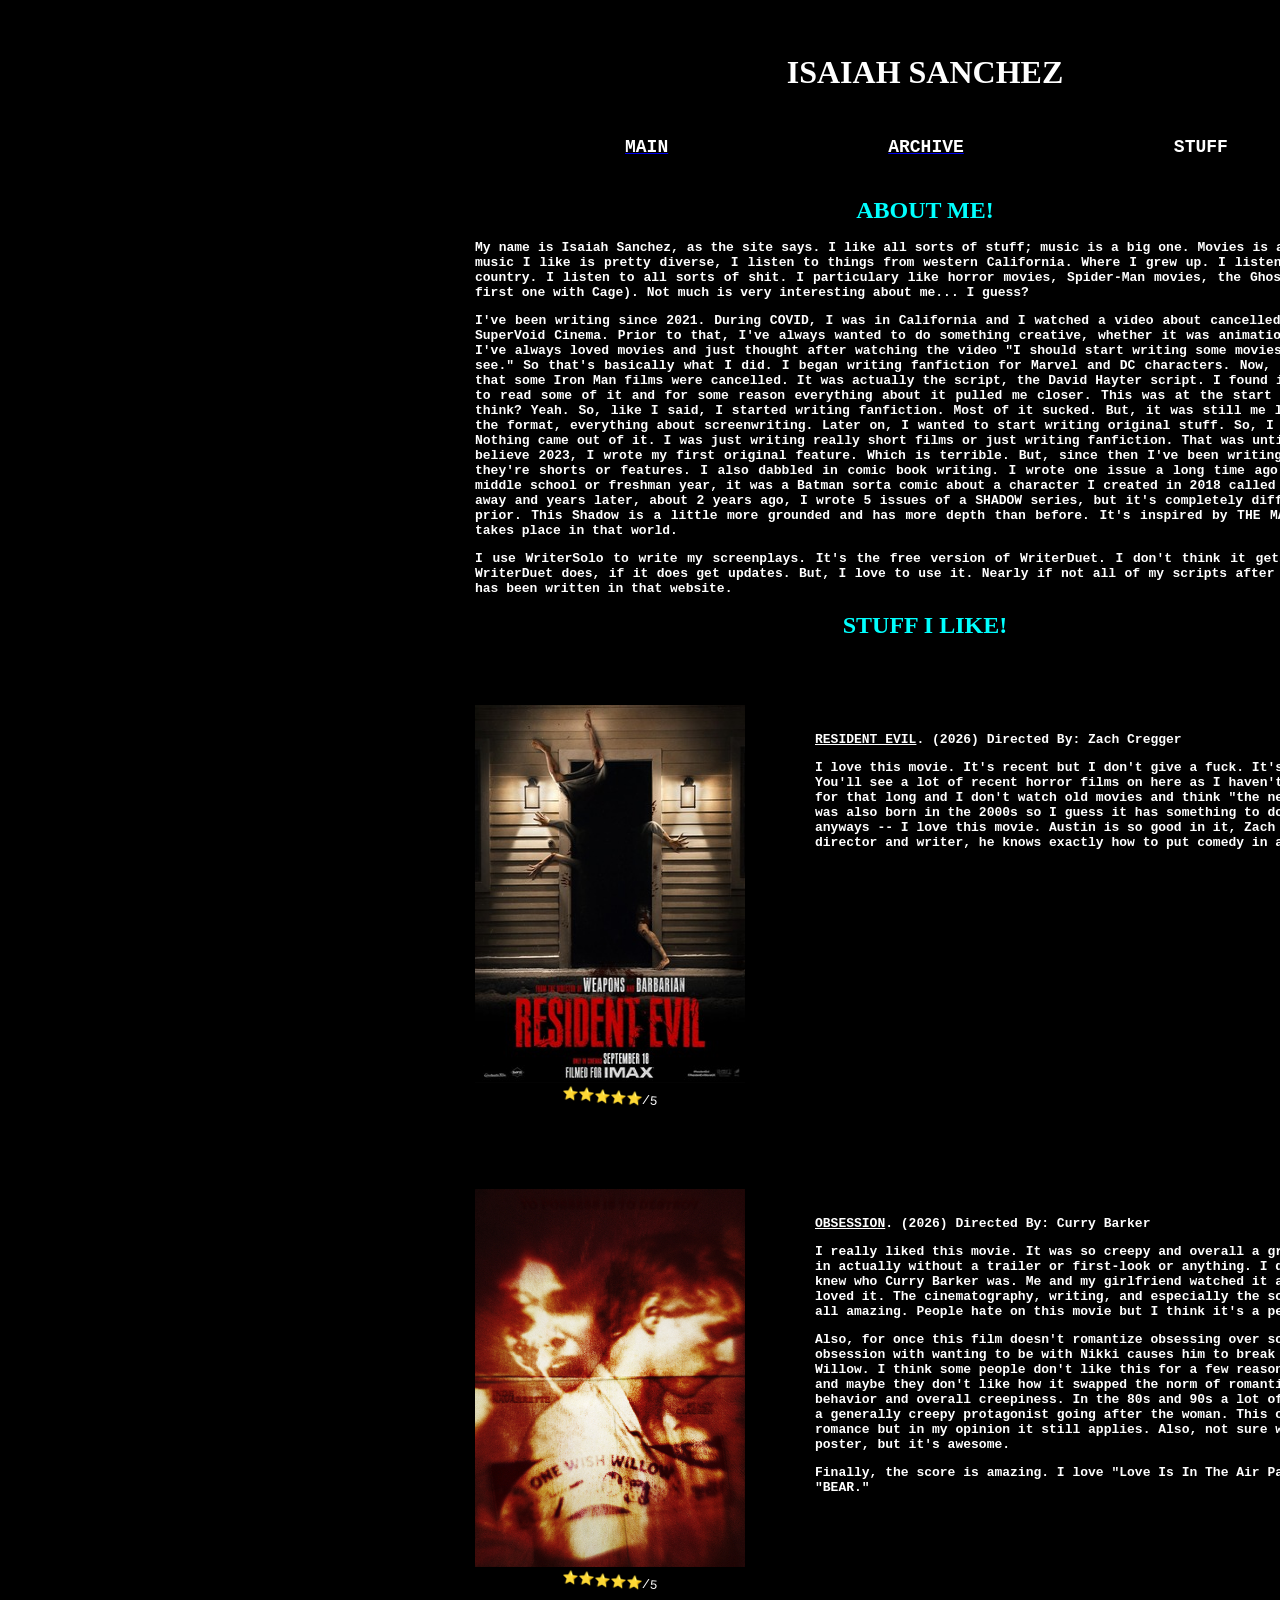
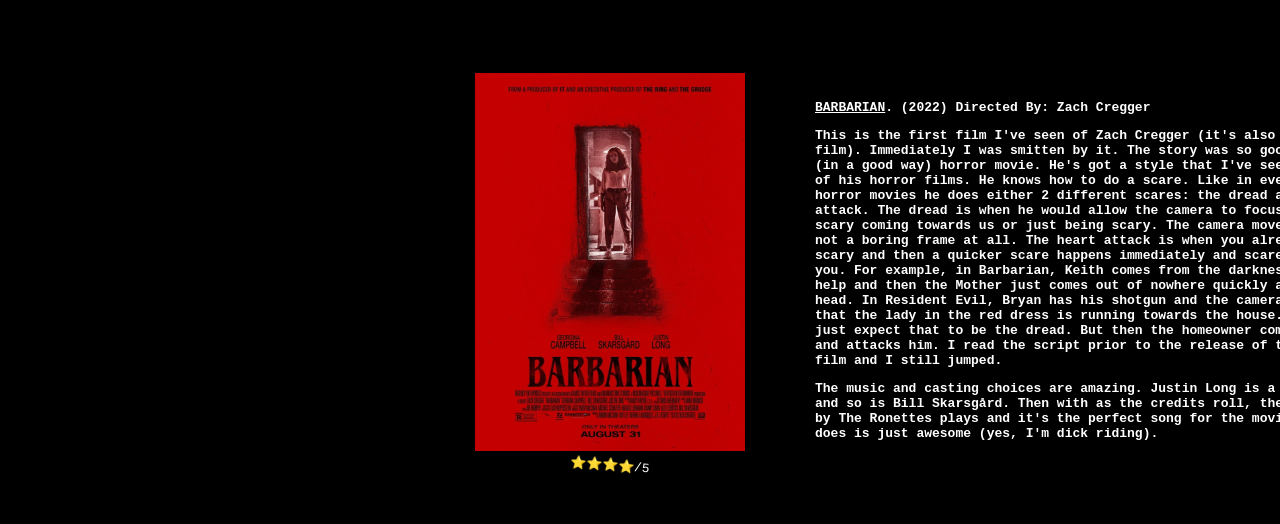
==== about.html @ 559cee36 "added Barbarian!" ====
<!DOCTYPE html>
  <head>
    <title>STUFF</title>
    <link rel="stylesheet" href="main_styles/styles.css" />
    <link rel="stylesheet" href="about_styles/images_styles.css" />
    <meta name="viewport" content="width=device-width, initial-scale=1.0">
  </head>
  <body>
      <h1 class="title">ISAIAH SANCHEZ</h1>
      <div class="parent-element">
        <div class="main">
            <a href="index.html" target="_top">
                <h2 class="main">MAIN</h2>
            </a>
            
        </div>
        <div class="archive">
            <a href="archive.html" target="_top">
                <h3 class="archive">ARCHIVE</h3>
            </a>
        </div>
        <div class="about">
            <h4 class="archive">STUFF</h4>
        </div>
    </div>

    <div>
        <h1 class="da-header" style="color: aqua;">ABOUT ME!</h1>
        <h2 class="da-logline">
            <p>
                My name is Isaiah Sanchez, as the site says. I like all sorts of stuff; music is a big one. Movies is a close second. The music I like is pretty diverse, I listen to things from western California. Where I grew up. I listen to nu-metal. Some country. I listen to all sorts of shit. I particulary like horror movies, Spider-Man movies, the Ghost Rider movie (the first one with Cage). Not much is very interesting about me... I guess?
            </p>
            <p>
                I've been writing since 2021. During COVID, I was in California and I watched a video about cancelled Iron Man films by SuperVoid Cinema. Prior to that, I've always wanted to do something creative, whether it was animation or just drawing. I've always loved movies and just thought after watching the video "I should start writing some movies. Movies I want to see." So that's basically what I did. I began writing fanfiction for Marvel and DC characters. Now, it wasn't the fact that some Iron Man films were cancelled. It was actually the script, the David Hayter script. I found it online and began to read some of it and for some reason everything about it pulled me closer. This was at the start of highschool... I think? Yeah. So, like I said, I started writing fanfiction. Most of it sucked. But, it was still me learning the craft, the format, everything about screenwriting. Later on, I wanted to start writing original stuff. So, I tried a few times. Nothing came out of it. I was just writing really short films or just writing fanfiction. That was until more recent in I believe 2023, I wrote my first original feature. Which is terrible. But, since then I've been writing originals whether they're shorts or features. I also dabbled in comic book writing. I wrote one issue a long time ago in I think either middle school or freshman year, it was a Batman sorta comic about a character I created in 2018 called "SHADOW." I put it away and years later, about 2 years ago, I wrote 5 issues of a SHADOW series, but it's completely different than the one prior. This Shadow is a little more grounded and has more depth than before. It's inspired by THE MAXX and in my head takes place in that world.
            </p>
            <p>
                I use WriterSolo to write my screenplays. It's the free version of WriterDuet. I don't think it gets the updates that WriterDuet does, if it does get updates. But, I love to use it. Nearly if not all of my scripts after Don't Kill My Vibe has been written in that website.
            </p>
        </h2>
    </div>
    <div>
        <h1 class="da-header" style="color: aqua;">STUFF I LIKE!</h1>
    </div>
    <div class="parent-schmo">
        <figure class="da-poster">
            <img src="images/re_poster.jpeg" alt="Resident Evil poster" style="width: 270px; height: 378px;">
            <figcaption>⭐⭐⭐⭐⭐/5</figcaption>
        </figure>
        <h2 class="da-body">
            <p>
                <u>RESIDENT EVIL</u>. (2026) Directed By: Zach Cregger
            </p>
            <p>
                I love this movie. It's recent but I don't give a fuck. It's a great movie. You'll see a lot of recent horror films on here as I haven't been into horror for that long and I don't watch old movies and think "the new movies suck." I was also born in the 2000s so I guess it has something to do with it -- anyways -- I love this movie. Austin is so good in it, Zach is an amazing director and writer, he knows exactly how to put comedy in a horror film.
            </p>
    </div>
    <div class="parent-schmo">
        <figure class="da-poster">
            <img src="images/obsession_poster.jpg" alt="Obsession poster" style="width: 270px; height: 378px;">
            <figcaption>⭐⭐⭐⭐⭐/5</figcaption>
        </figure>
        <h2 class="da-body">
            <p>
                <u>OBSESSION</u>. (2026) Directed By: Curry Barker
            </p>
            <p>
                I really liked this movie. It was so creepy and overall a great watch. I went in actually without a trailer or first-look or anything. I don't think I even knew who Curry Barker was. Me and my girlfriend watched it and immediately I loved it. The cinematography, writing, and especially the sound design. It was all amazing. People hate on this movie but I think it's a personal issue.
            </p>
            <p>
                Also, for once this film doesn't romantize obsessing over someone. Bear's obsession with wanting to be with Nikki causes him to break the One Wish Willow. I think some people don't like this for a few reasons; it's popular, and maybe they don't like how it swapped the norm of romantizing obsessive behavior and overall creepiness. In the 80s and 90s a lot of romance films had a generally creepy protagonist going after the woman. This obviously isn't a romance but in my opinion it still applies. Also, not sure who made this poster, but it's awesome.
            </p>
            <p>
                Finally, the score is amazing. I love "Love Is In The Air Part 1 (and 2)" and "BEAR."
            </p>
    </div>
    <div class="parent-schmo">
        <figure class="da-poster">
            <img src="images/barbarian_movie_poster.jpg" alt="Barbarian poster" style="width: 270px; height: 378px;">
            <figcaption>⭐⭐⭐⭐/5</figcaption>
        </figure>
        <h2 class="da-body">
            <p>
                <u>BARBARIAN</u>. (2022) Directed By: Zach Cregger
            </p>
            <p>
                This is the first film I've seen of Zach Cregger (it's also his first horror film). Immediately I was smitten by it. The story was so good and such a weird (in a good way) horror movie. He's got a style that I've seen throughout all 3 of his horror films. He knows how to do a scare. Like in every one of his horror movies he does either 2 different scares: the dread and the heart attack. The dread is when he would allow the camera to focus on something scary coming towards us or just being scary. The camera moves forward. It's not a boring frame at all. The heart attack is when you already SAW something scary and then a quicker scare happens immediately and scares the shit out of you. For example, in Barbarian, Keith comes from the darkness and begs for help and then the Mother just comes out of nowhere quickly and smashes his head. In Resident Evil, Bryan has his shotgun and the camera just showed us that the lady in the red dress is running towards the house. So most people just expect that to be the dread. But then the homeowner comes out of nowhere and attacks him. I read the script prior to the release of the Resident Evil film and I still jumped.
            </p>
            <p>
                The music and casting choices are amazing. Justin Long is a favorite of mine, and so is Bill Skarsgård. Then with as the credits roll, the song "Be My Baby" by The Ronettes plays and it's the perfect song for the movie. Everything he does is just awesome (yes, I'm dick riding).
            </p>
    </div>
  </body>
  <html lang="en" style="background-color: #000000">
</html>
---- main_styles/styles.css ----
html {
    -webkit-text-size-adjust: 100%;
    text-size-adjust: 100%;
}
body{
    padding: 25px;
    margin-right: 500px;
    margin-left: auto;
    width: 1400px;
}
.title {
    color: #ffffff;
    font-family:'Times New Roman', Times, serif;
    
    font-size: xx-large;
    text-align: center;
    margin-left: 400px;
}
.main{
    color:#ffffff;
    font-family: 'Courier New', Courier, monospace;
    font-weight: bold;
    font-size: large;
    margin-left: 100px;
    text-align: left;
}
.archive{
    color:#ffffff;
    font-family: 'Courier New', Courier, monospace;
    font-weight: bold;
    font-size: large;
    margin-left: 110px;
    text-align: left;
}
.about{
    color:#ffffff;
    font-family: 'Courier New', Courier, monospace;
    font-weight: bold;
    font-size: large;
    margin-left: 100px;
    text-align: left;
}
.parent-element {
    display: flex;
    flex-direction: row;
    justify-content: flex-start;
    align-items: center;
    margin-left: 400px;
    margin-bottom: 0px;
}
---- about_styles/images_styles.css ----
.main_image{
    display: block;
    margin-right: auto;
    margin-top: 40px;
    width: 500px;
    height: 300px
}
.welcome{
    font-family: 'Courier New', Courier, monospace;
    font-size: medium;
    color: white;
    margin-bottom: 385px;
    margin-right: 510px;
}
.da-title{
    font-family: Georgia, 'Times New Roman', Times, serif;
    font-size: large;
    color: white;
    margin-bottom: 520px;
    transform: translateX(100px);
    white-space: nowrap;
}
.da-body{
    font-family: 'Courier New', Courier, monospace;
    font-size: small;
    color: white;
    align-self: flex-start;
    margin-left: 30px;
    margin-top: 30px;
}
.da-header{
    font-family: Georgia, 'Times New Roman', Times, serif;
    color: white;
    font-size: x-large;
    text-align: center;
    margin-left: 400px;
}
.da-logline{
    font-family:'Courier New', Courier, monospace;
    color: white;
    font-size: small;
    text-align: justify;
    margin-left: 450px;
}
.da-poster{
    margin-left: 260px;
}
figcaption{
    color:white;
    font-family: 'Courier New', Courier, monospace;
    text-align: center;
    animation: animate-click-here 2s linear forwards;
    animation-iteration-count: infinite;
}
.parent-schmo {
    display: flex;
    flex-direction: row;
    justify-content: flex-start;
    align-items: center;
    margin-left: 190px;
    margin-top: 50px;
}

@keyframes animate-click-here{
    0%{
        transform: rotate(5deg) scale(0.8);
        color:rgb(255, 255, 255);
    }
    50%{
        transform: rotate(-5deg) scale(1);
        color:crimson;
    }
    100%{
        transform: rotate(5deg) scale(0.8);
        color:rgb(255, 255, 255);
    }
}
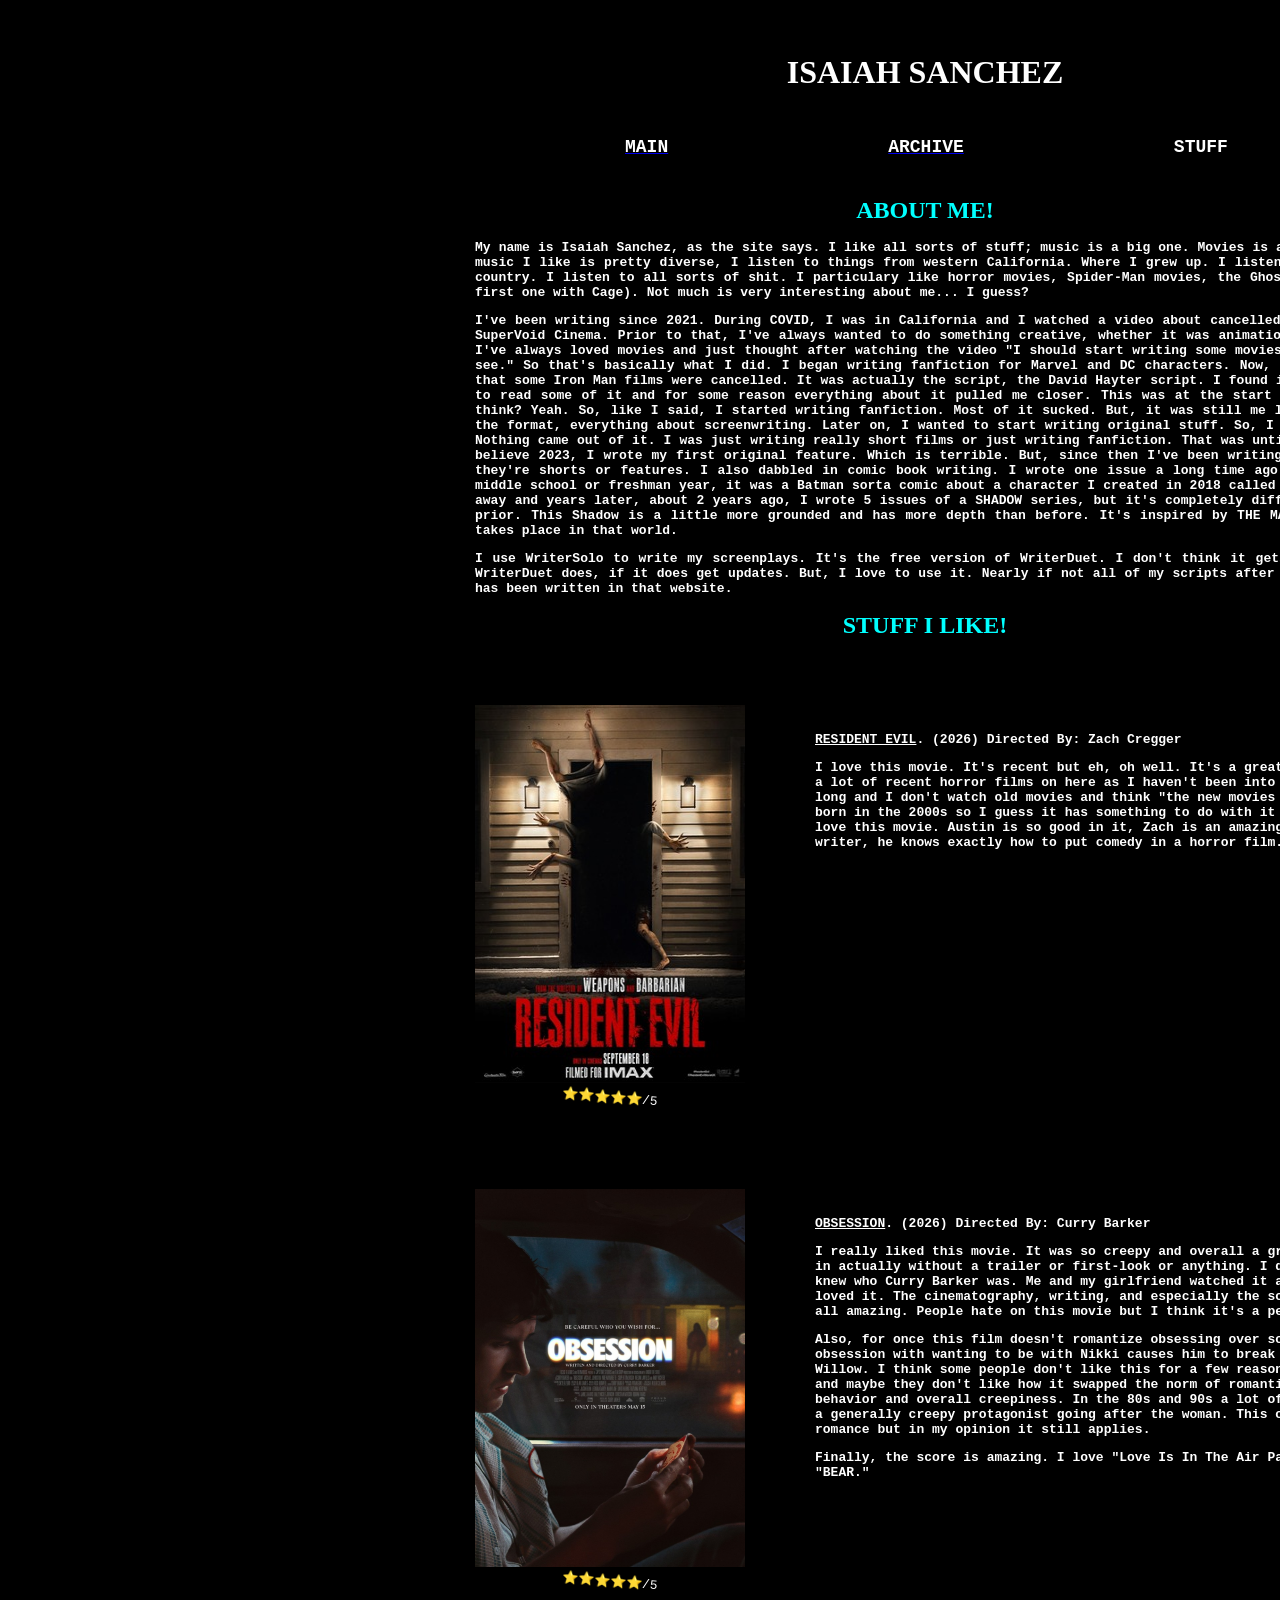
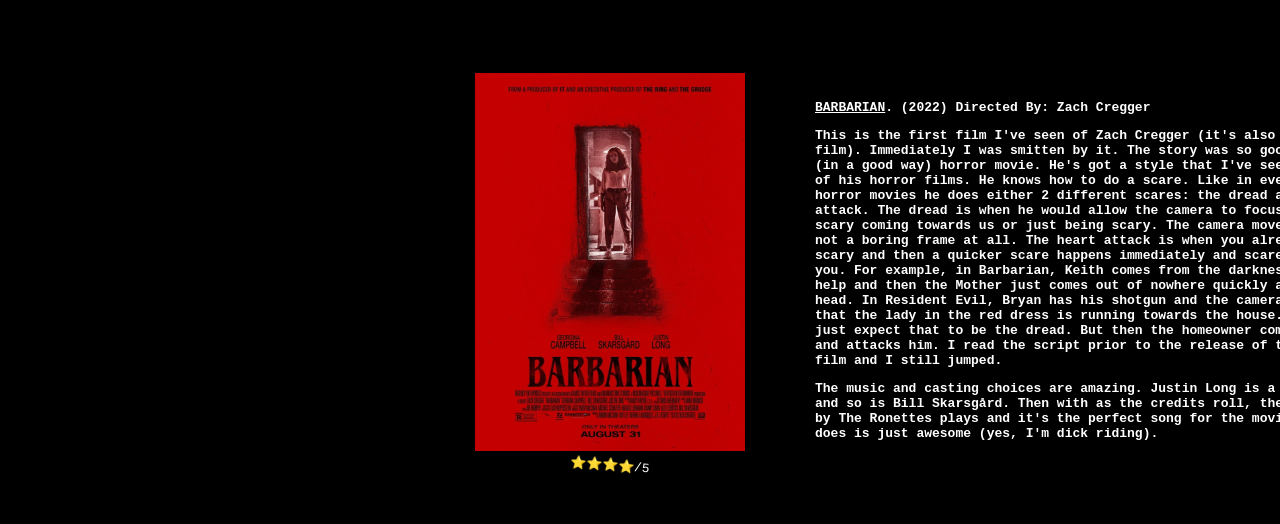
==== commit 09521d4a: "e" ====
--- a/about.html
+++ b/about.html
@@ -51,7 +51,7 @@
                 <u>RESIDENT EVIL</u>. (2026) Directed By: Zach Cregger
             </p>
             <p>
-                I love this movie. It's recent but I don't give a fuck. It's a great movie. You'll see a lot of recent horror films on here as I haven't been into horror for that long and I don't watch old movies and think "the new movies suck." I was also born in the 2000s so I guess it has something to do with it -- anyways -- I love this movie. Austin is so good in it, Zach is an amazing director and writer, he knows exactly how to put comedy in a horror film.
+                I love this movie. It's recent but eh, oh well. It's a great movie. You'll see a lot of recent horror films on here as I haven't been into horror for that long and I don't watch old movies and think "the new movies suck." I was also born in the 2000s so I guess it has something to do with it -- anyways -- I love this movie. Austin is so good in it, Zach is an amazing director and writer, he knows exactly how to put comedy in a horror film.
             </p>
     </div>
     <div class="parent-schmo">
@@ -67,7 +67,7 @@
                 I really liked this movie. It was so creepy and overall a great watch. I went in actually without a trailer or first-look or anything. I don't think I even knew who Curry Barker was. Me and my girlfriend watched it and immediately I loved it. The cinematography, writing, and especially the sound design. It was all amazing. People hate on this movie but I think it's a personal issue.
             </p>
             <p>
-                Also, for once this film doesn't romantize obsessing over someone. Bear's obsession with wanting to be with Nikki causes him to break the One Wish Willow. I think some people don't like this for a few reasons; it's popular, and maybe they don't like how it swapped the norm of romantizing obsessive behavior and overall creepiness. In the 80s and 90s a lot of romance films had a generally creepy protagonist going after the woman. This obviously isn't a romance but in my opinion it still applies. Also, not sure who made this poster, but it's awesome.
+                Also, for once this film doesn't romantize obsessing over someone. Bear's obsession with wanting to be with Nikki causes him to break the One Wish Willow. I think some people don't like this for a few reasons; it's popular, and maybe they don't like how it swapped the norm of romantizing obsessive behavior and overall creepiness. In the 80s and 90s a lot of romance films had a generally creepy protagonist going after the woman. This obviously isn't a romance but in my opinion it still applies.
             </p>
             <p>
                 Finally, the score is amazing. I love "Love Is In The Air Part 1 (and 2)" and "BEAR."
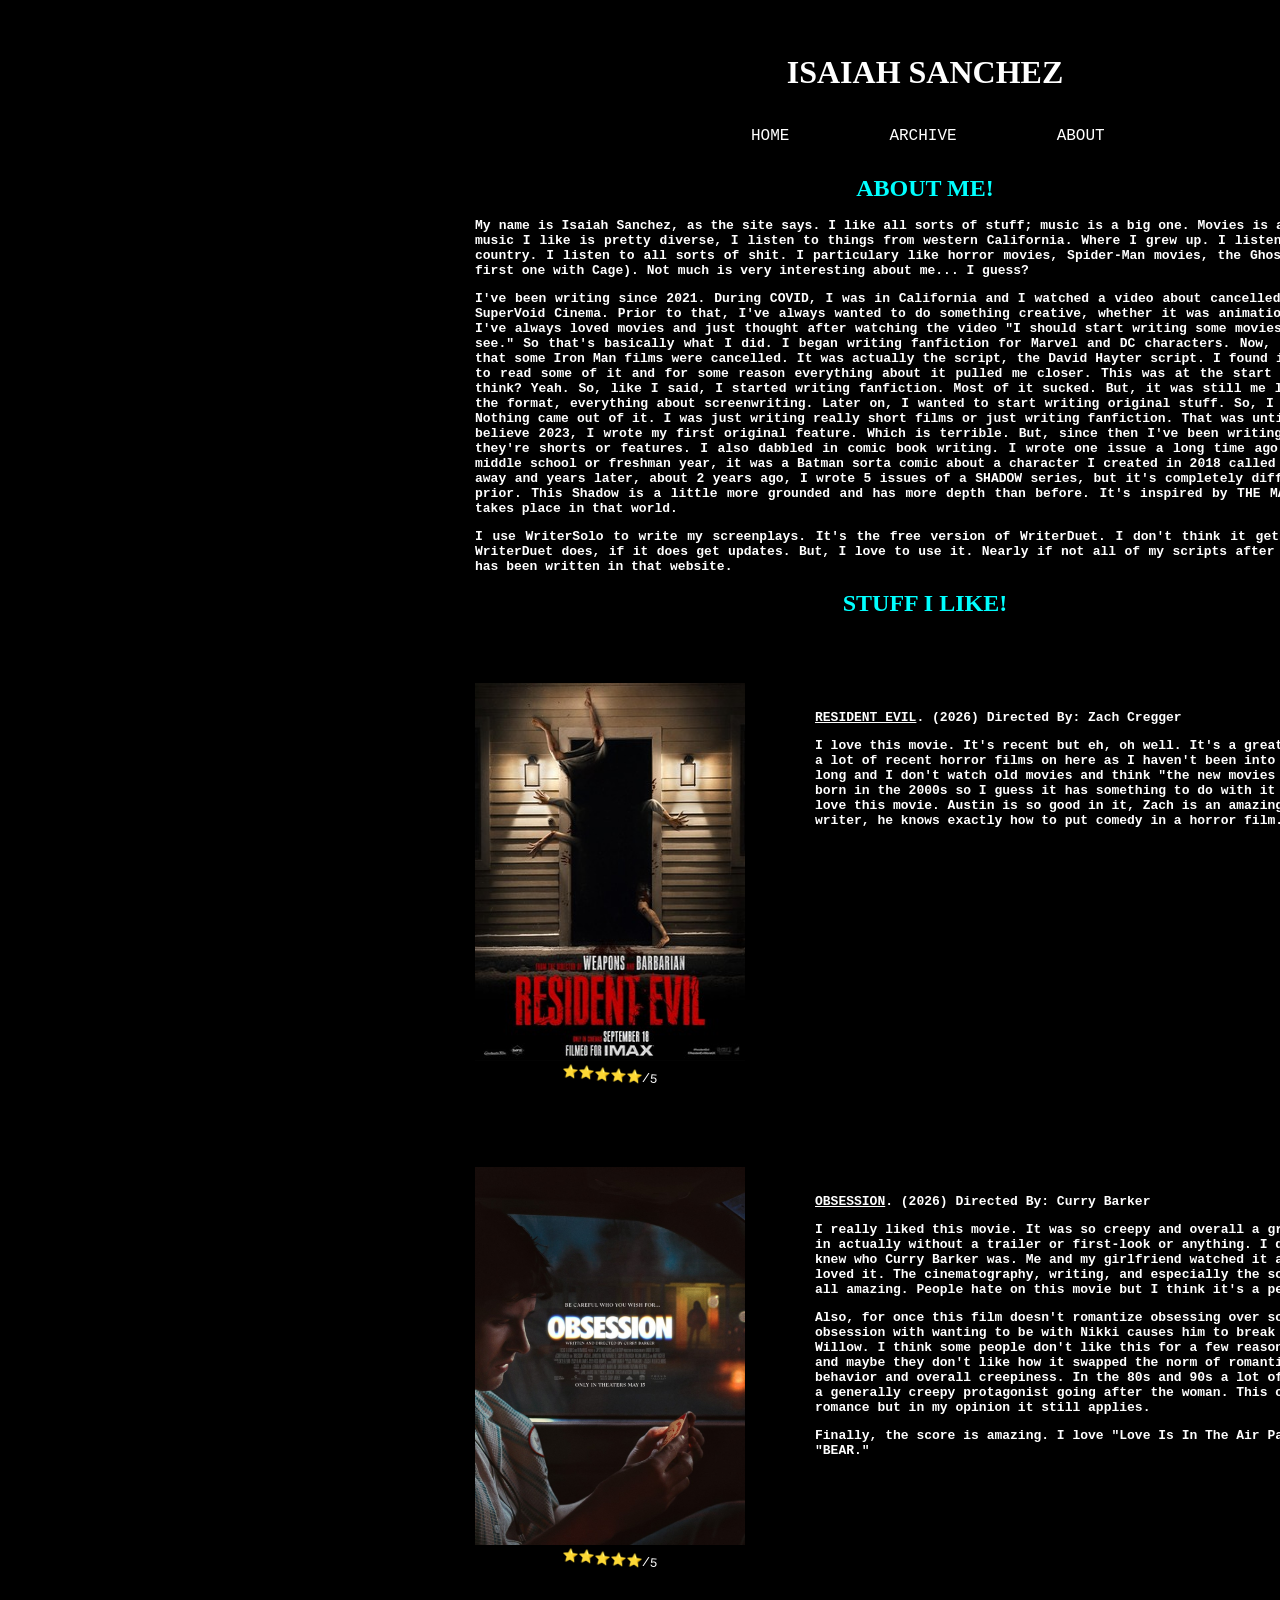
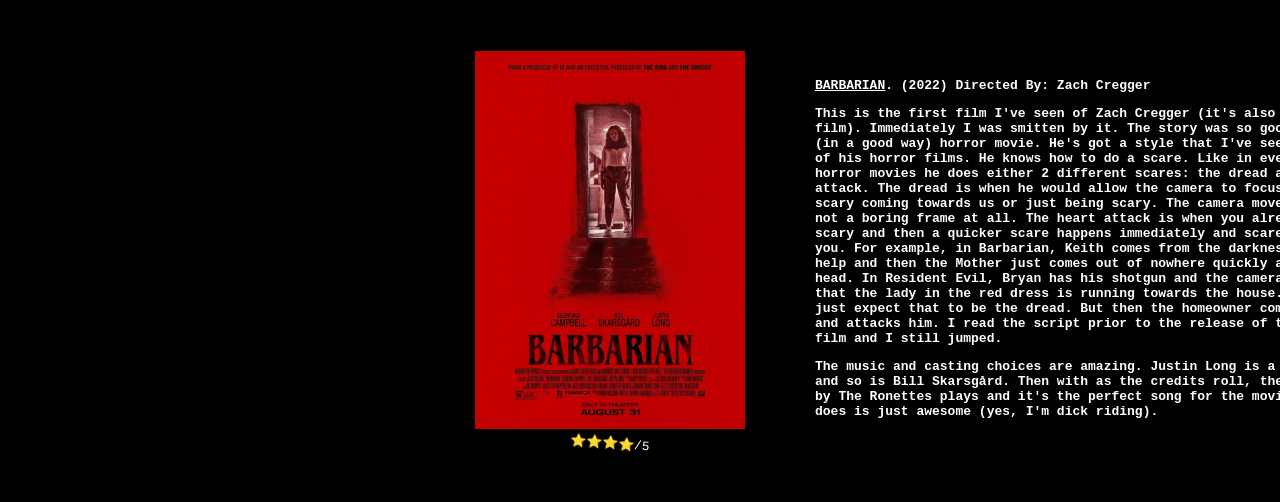
==== commit f3f4038b: "READ DESC (2) I  added some cosmetic stuff.  I also optimized the navigation bar. Before, it was:  <" ====
--- a/about.html
+++ b/about.html
@@ -3,25 +3,18 @@
     <title>STUFF</title>
     <link rel="stylesheet" href="main_styles/styles.css" />
     <link rel="stylesheet" href="about_styles/images_styles.css" />
+    <link rel="stylesheet" href="navigation/nav_style.css"
     <meta name="viewport" content="width=device-width, initial-scale=1.0">
   </head>
   <body>
-      <h1 class="title">ISAIAH SANCHEZ</h1>
-      <div class="parent-element">
-        <div class="main">
-            <a href="index.html" target="_top">
-                <h2 class="main">MAIN</h2>
-            </a>
-            
-        </div>
-        <div class="archive">
-            <a href="archive.html" target="_top">
-                <h3 class="archive">ARCHIVE</h3>
-            </a>
-        </div>
-        <div class="about">
-            <h4 class="archive">STUFF</h4>
-        </div>
+        <h1 class="title">ISAIAH SANCHEZ</h1>
+        <!-- Navbar-->
+         <ul class="nav">
+            <li><a href="index.html">HOME</a></li>
+            <li><a href="archive.html">ARCHIVE</a></li>
+            <li><a href="about.html">ABOUT</a></li>
+         </ul>
+        <!--End of Navbar-->
     </div>
 
     <div>
--- a/main_styles/styles.css
+++ b/main_styles/styles.css
@@ -16,30 +16,6 @@
     text-align: center;
     margin-left: 400px;
 }
-.main{
-    color:#ffffff;
-    font-family: 'Courier New', Courier, monospace;
-    font-weight: bold;
-    font-size: large;
-    margin-left: 100px;
-    text-align: left;
-}
-.archive{
-    color:#ffffff;
-    font-family: 'Courier New', Courier, monospace;
-    font-weight: bold;
-    font-size: large;
-    margin-left: 110px;
-    text-align: left;
-}
-.about{
-    color:#ffffff;
-    font-family: 'Courier New', Courier, monospace;
-    font-weight: bold;
-    font-size: large;
-    margin-left: 100px;
-    text-align: left;
-}
 .parent-element {
     display: flex;
     flex-direction: row;
--- a/navigation/nav_style.css
+++ b/navigation/nav_style.css
@@ -0,0 +1,26 @@
+ul {
+  list-style-type: none;
+  margin: 0px;
+  margin-left: 946px;
+  transform: translateX(-270px);
+  padding: 0;
+  overflow: hidden;
+  background-color: #000000;
+}
+
+ul li {
+  float: left;
+}
+
+ul li a {
+  display: block;
+  color: white;
+  text-align: center;
+  padding: 14px 50px;
+  text-decoration: none;
+  font-family: 'Courier New', Courier, monospace;
+}
+
+ul li a:hover {
+  background-color: #0004ff;
+}
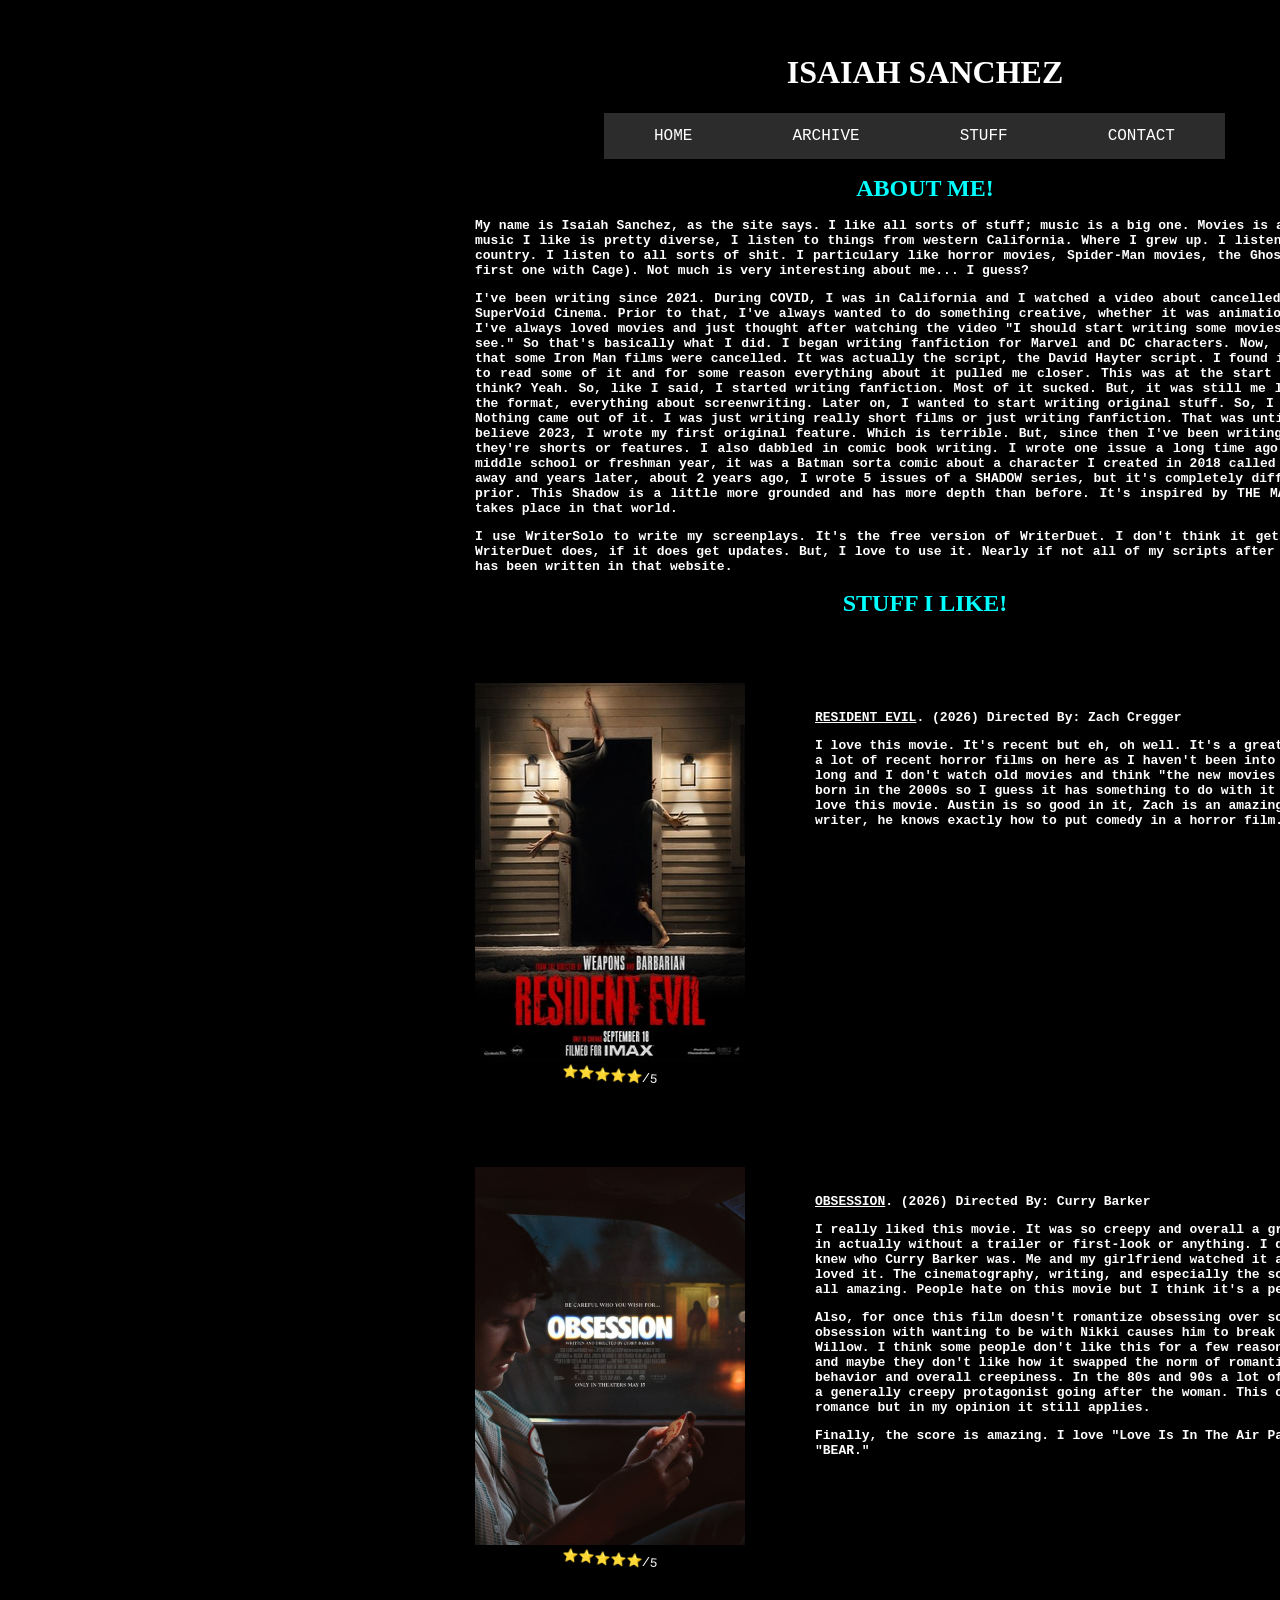
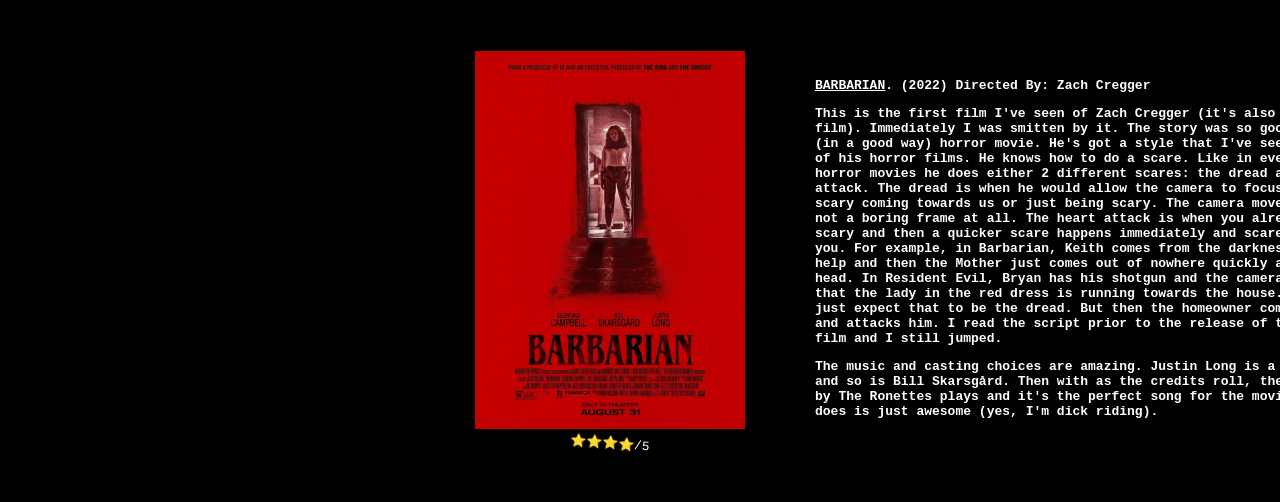
==== commit c3e166a1: "READ DESC (3) More cosmetic stuff. Added new posters. Added a contact page. Navigation stuff." ====
--- a/about.html
+++ b/about.html
@@ -12,7 +12,8 @@
          <ul class="nav">
             <li><a href="index.html">HOME</a></li>
             <li><a href="archive.html">ARCHIVE</a></li>
-            <li><a href="about.html">ABOUT</a></li>
+            <li><a href="about.html">STUFF</a></li>
+            <li><a href="contact.html">CONTACT</a></li>
          </ul>
         <!--End of Navbar-->
     </div>
--- a/navigation/nav_style.css
+++ b/navigation/nav_style.css
@@ -1,11 +1,11 @@
 ul {
   list-style-type: none;
   margin: 0px;
-  margin-left: 946px;
-  transform: translateX(-270px);
+  margin-left: 779px;
+  transform: translateX(-200px);
   padding: 0;
   overflow: hidden;
-  background-color: #000000;
+  background-color: #2c2c2c;
 }
 
 ul li {
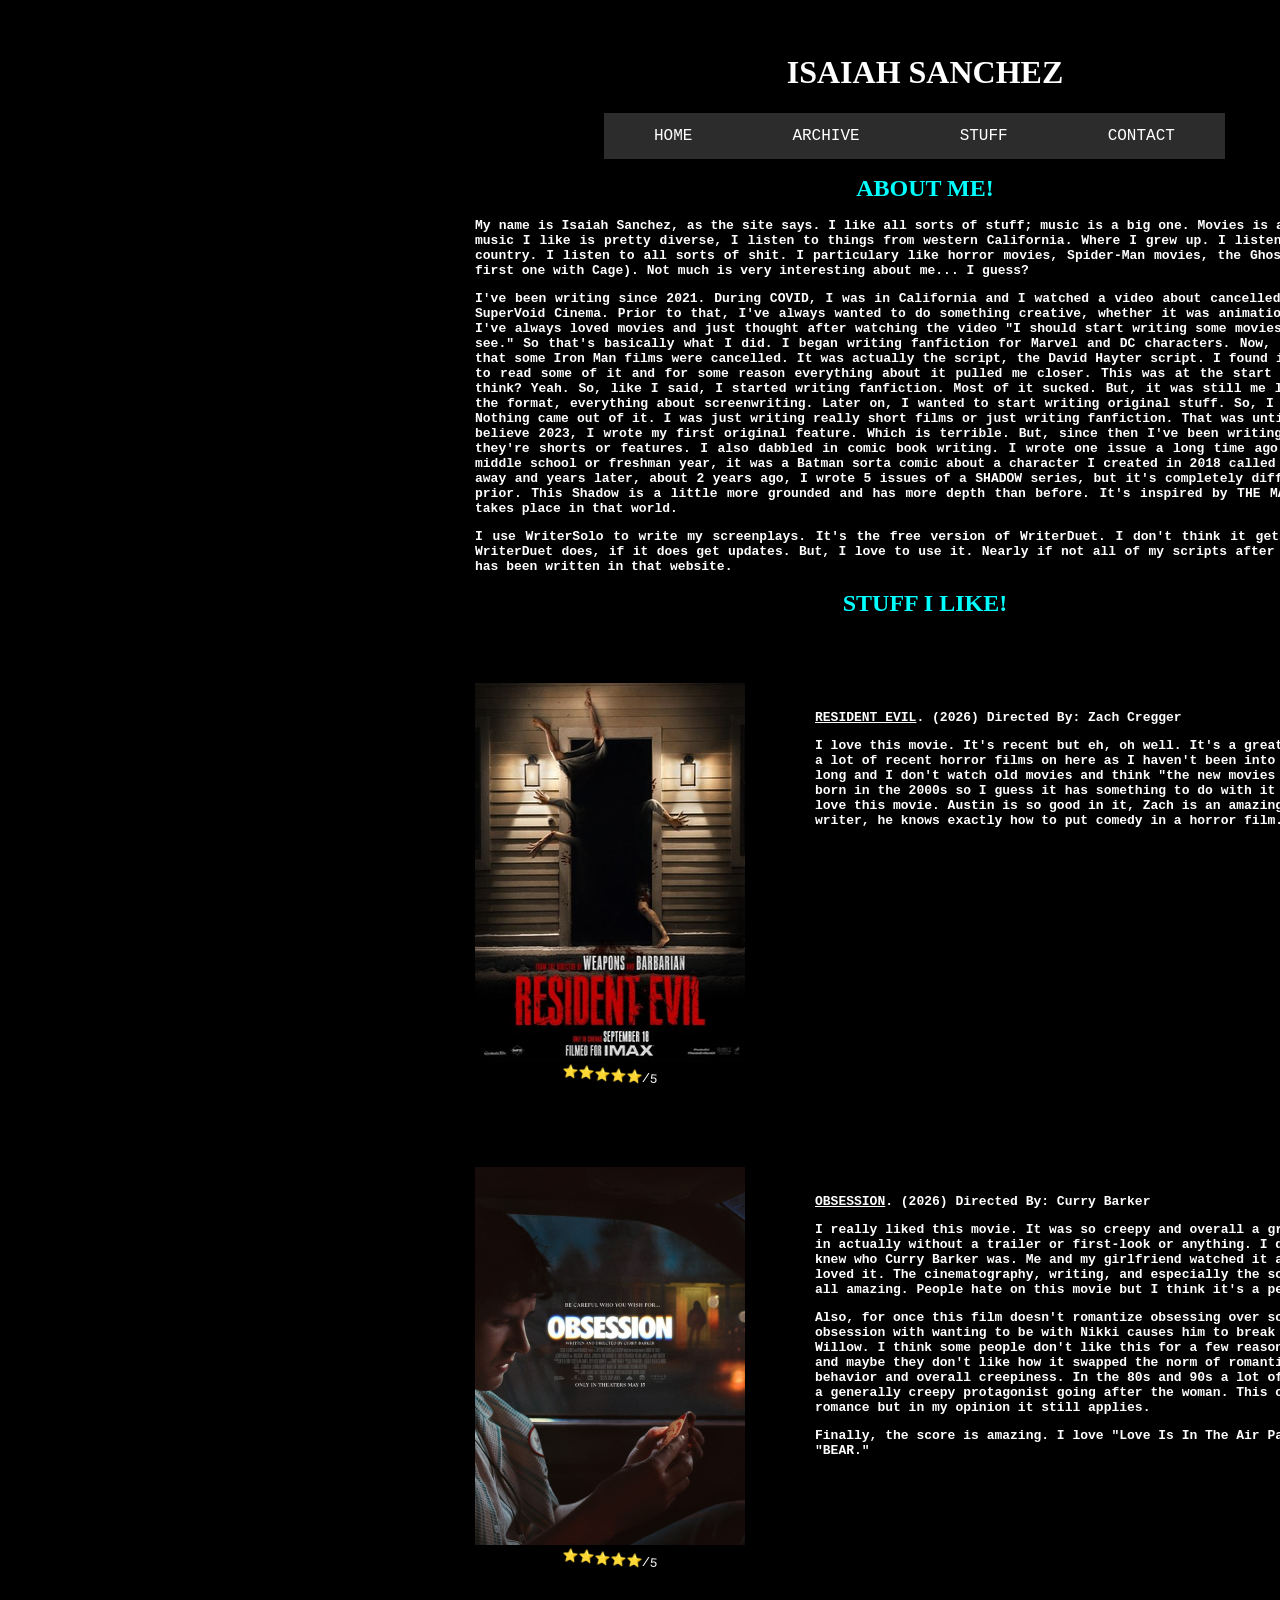
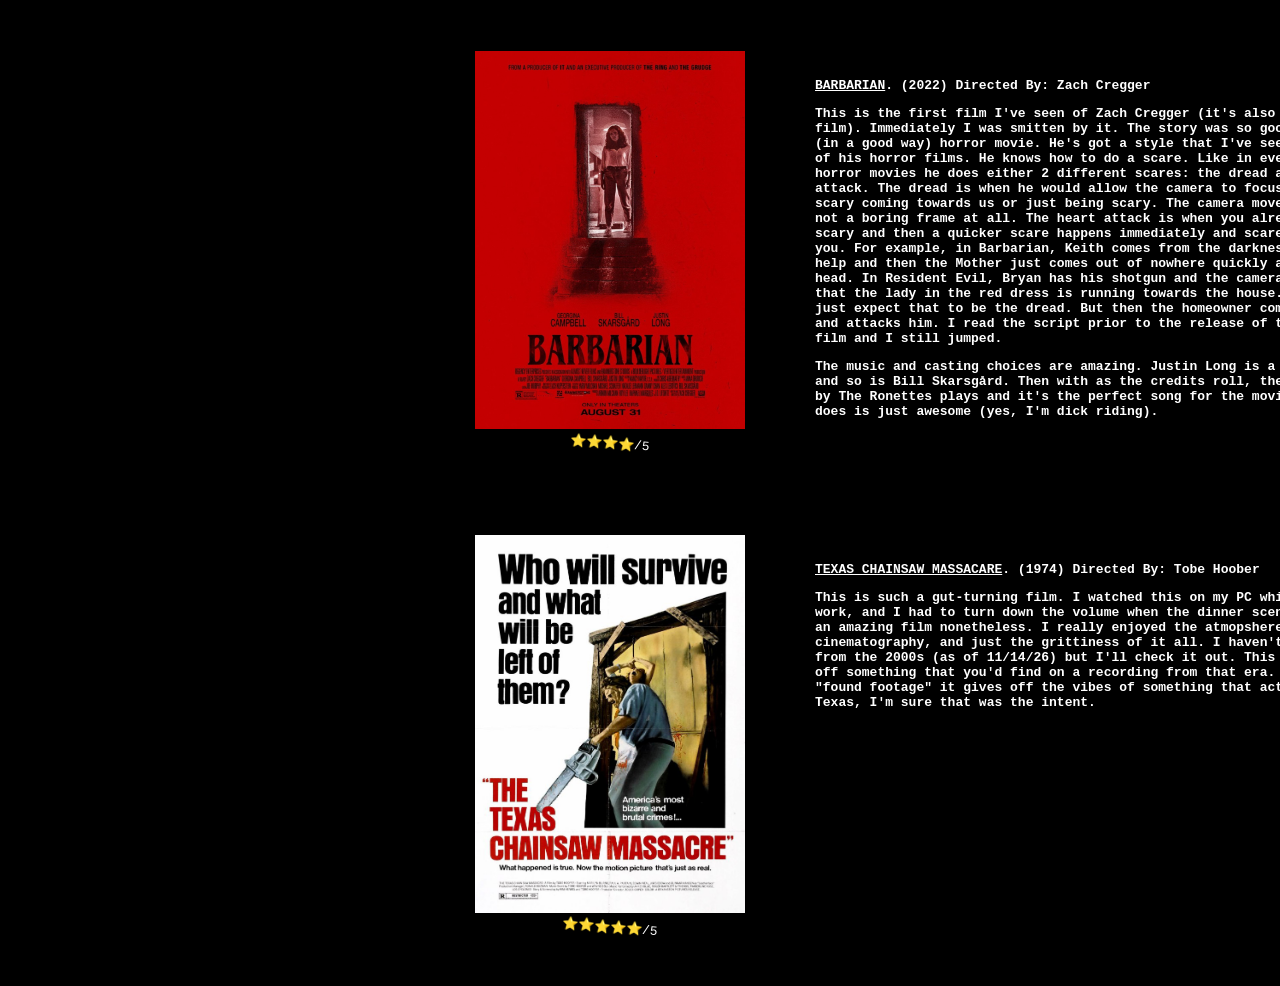
==== commit 5bc6b6b6: "added Texas Chainsaw" ====
--- a/about.html
+++ b/about.html
@@ -1,6 +1,7 @@
 <!DOCTYPE html>
   <head>
-    <title>STUFF</title>
+    <title>STUFF 📦</title>
+    <link rel="icon" type="image/x-icon" href="images/favicon.ico">
     <link rel="stylesheet" href="main_styles/styles.css" />
     <link rel="stylesheet" href="about_styles/images_styles.css" />
     <link rel="stylesheet" href="navigation/nav_style.css"
@@ -83,6 +84,19 @@
                 The music and casting choices are amazing. Justin Long is a favorite of mine, and so is Bill Skarsgård. Then with as the credits roll, the song "Be My Baby" by The Ronettes plays and it's the perfect song for the movie. Everything he does is just awesome (yes, I'm dick riding).
             </p>
     </div>
+    <div class="parent-schmo">
+        <figure class="da-poster">
+            <img src="images/texas_chainsaw_poster.jpg" alt="Barbarian poster" style="width: 270px; height: 378px;">
+            <figcaption>⭐⭐⭐⭐⭐/5</figcaption>
+        </figure>
+        <h2 class="da-body">
+            <p>
+                <u>TEXAS CHAINSAW MASSACARE</u>. (1974) Directed By: Tobe Hoober
+            </p>
+            <p>
+                This is such a gut-turning film. I watched this on my PC while doing some work, and I had to turn down the volume when the dinner scene happened. It's an amazing film nonetheless. I really enjoyed the atmopshere, writing, the cinematography, and just the grittiness of it all. I haven't seen the remake from the 2000s (as of 11/14/26) but I'll check it out. This film kinda gave off something that you'd find on a recording from that era. Though it's not "found footage" it gives off the vibes of something that actually happened in Texas, I'm sure that was the intent.
+            </p>
+    </div>
   </body>
   <html lang="en" style="background-color: #000000">
 </html>
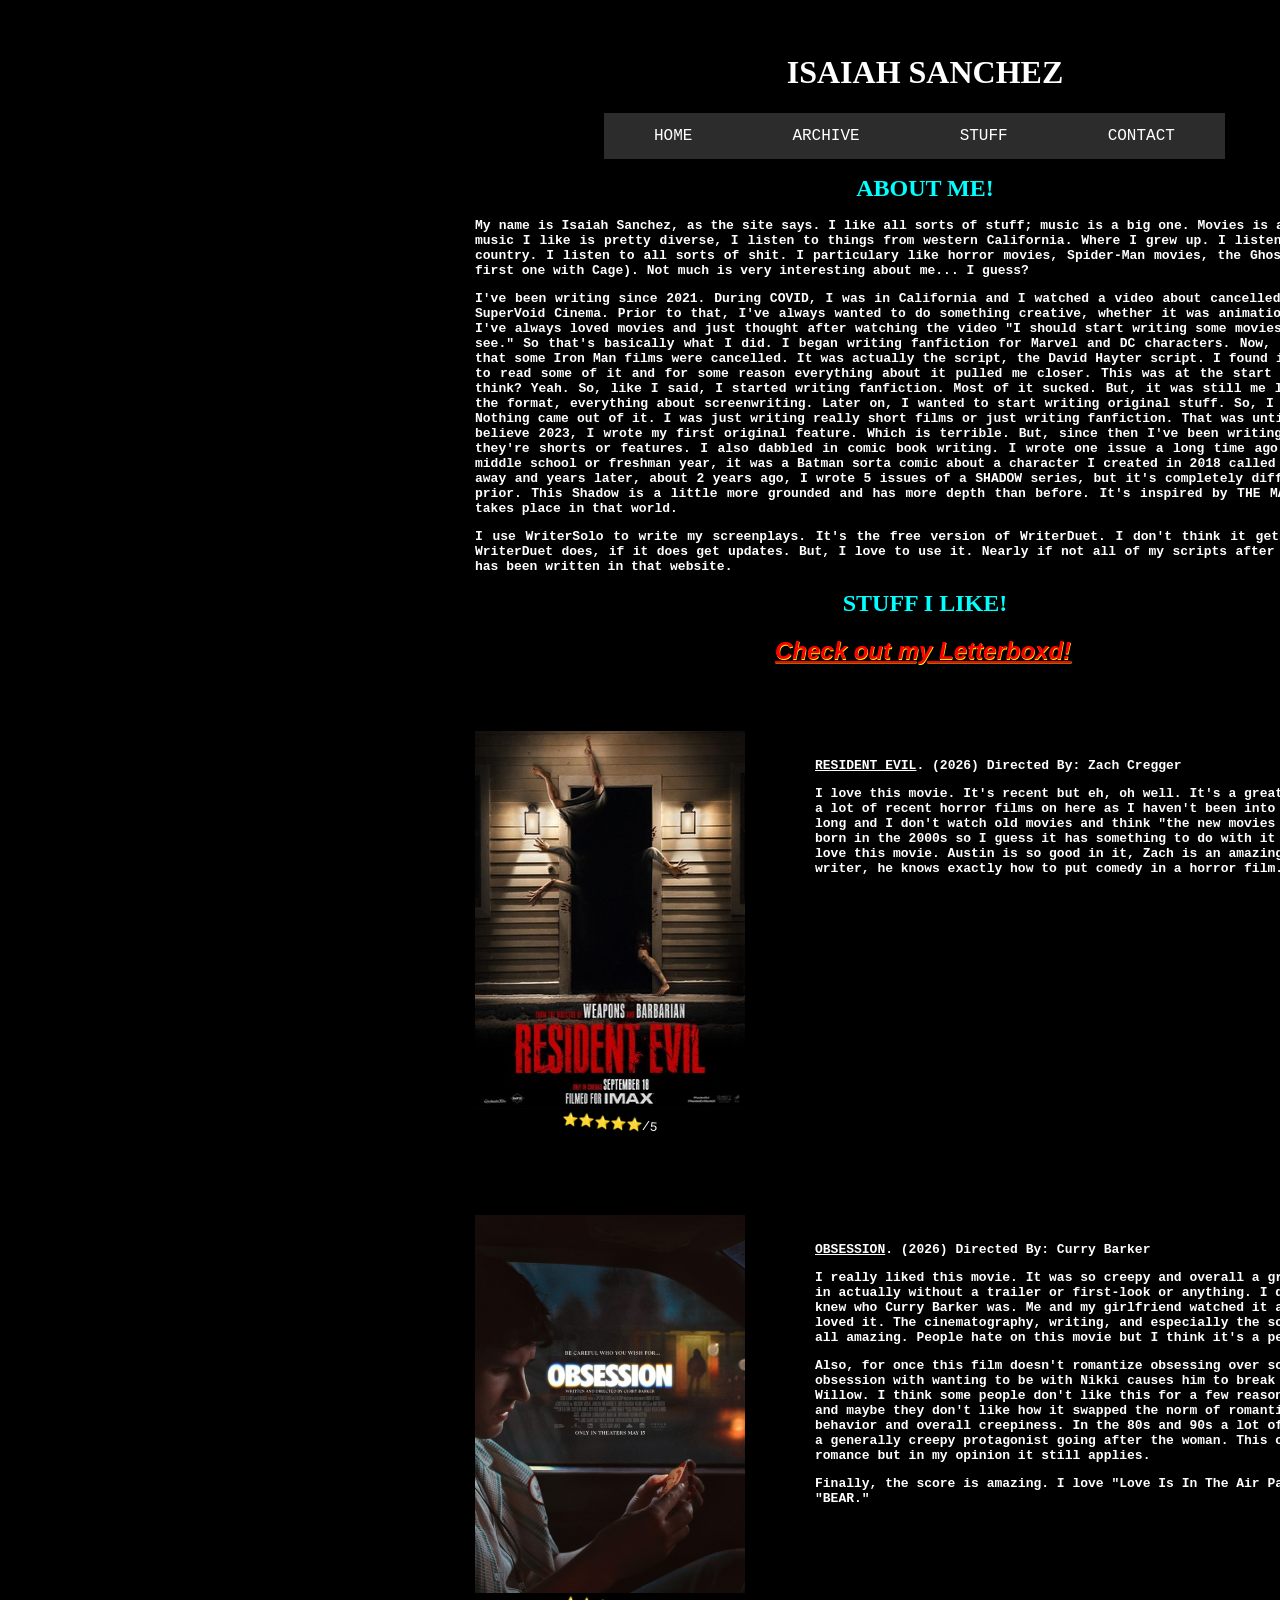
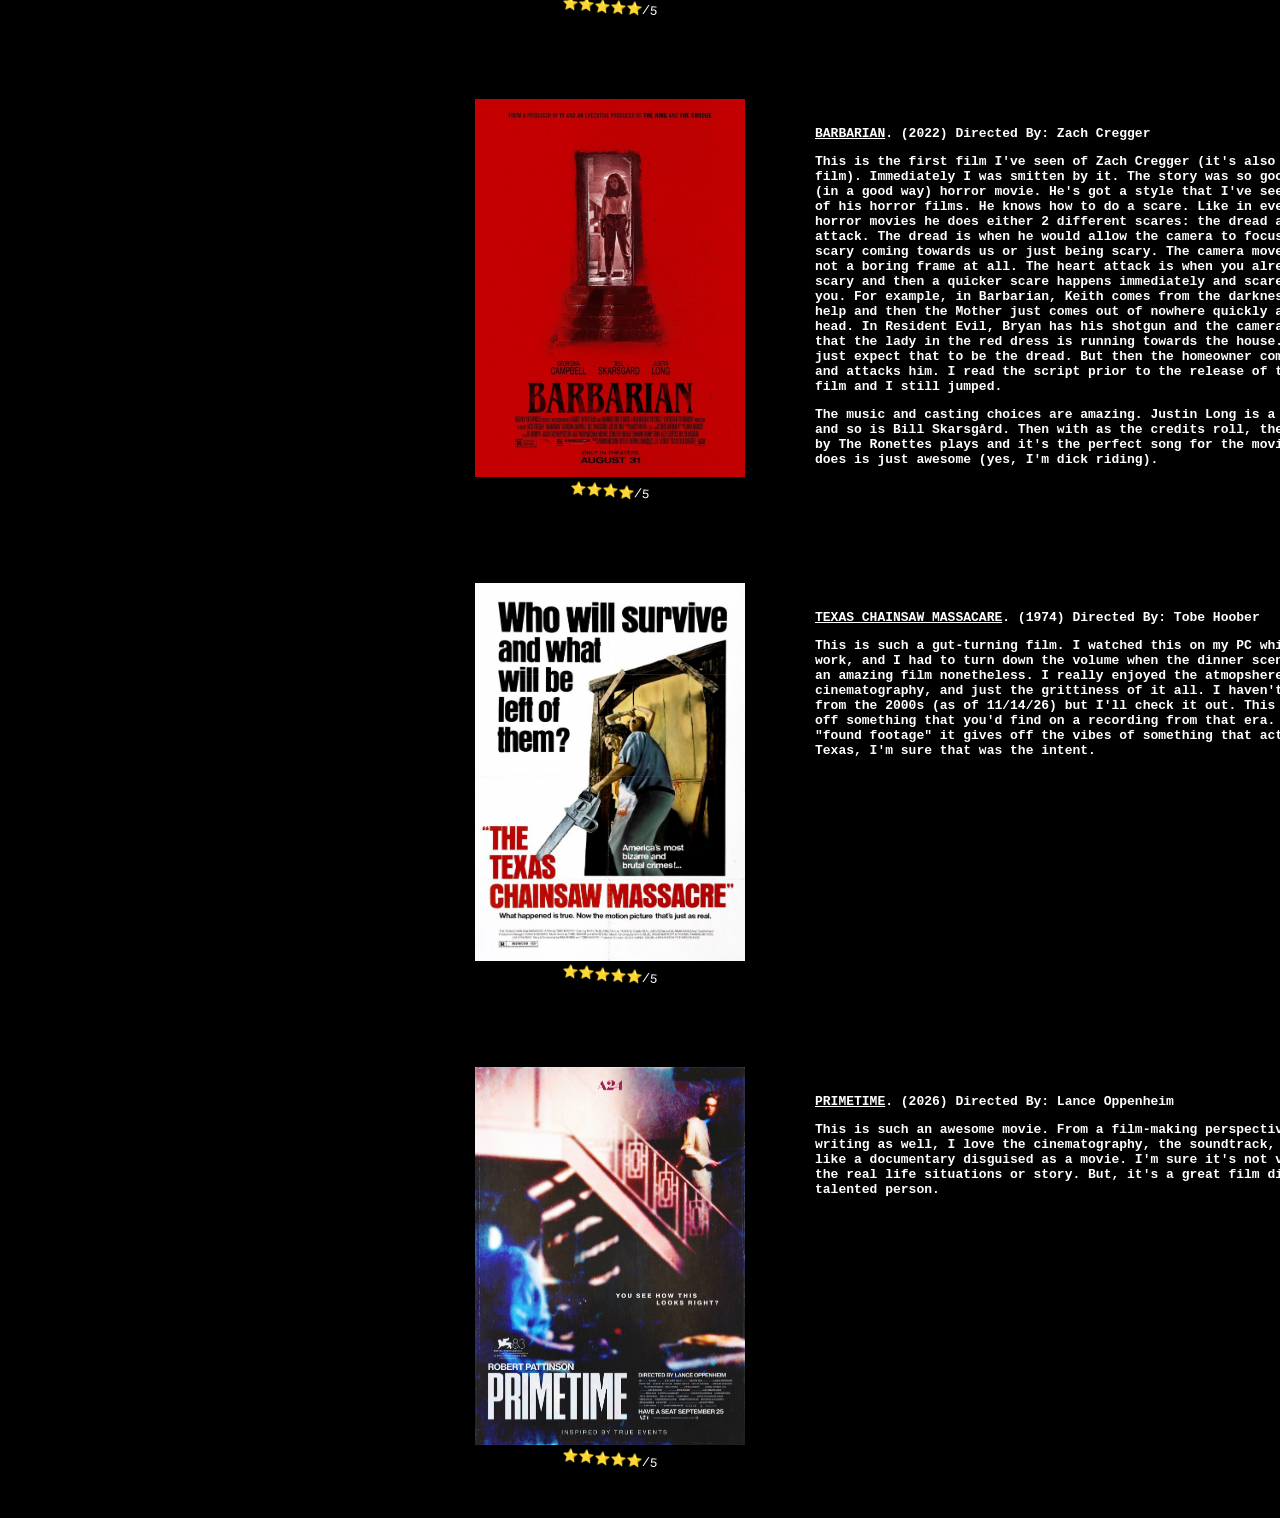
==== commit 13e1e27b: "Added Letterboxd and Primetime" ====
--- a/about.html
+++ b/about.html
@@ -35,6 +35,7 @@
     </div>
     <div>
         <h1 class="da-header" style="color: aqua;">STUFF I LIKE!</h1>
+        <a href="https://boxd.it/lECB5" target="_blank"><h2 style="color:red; padding-left: 750px; text-decoration: underline; font-family: 'Gill Sans', 'Gill Sans MT', Calibri, 'Trebuchet MS', sans-serif; text-shadow: 0.5px 0.5px 0.1px rgb(255, 247, 0);"><i>Check out my Letterboxd!</i></h2></a>
     </div>
     <div class="parent-schmo">
         <figure class="da-poster">
@@ -86,7 +87,7 @@
     </div>
     <div class="parent-schmo">
         <figure class="da-poster">
-            <img src="images/texas_chainsaw_poster.jpg" alt="Barbarian poster" style="width: 270px; height: 378px;">
+            <img src="images/texas_chainsaw_poster.jpg" alt="Texas Chainsaw Massacare poster" style="width: 270px; height: 378px;">
             <figcaption>⭐⭐⭐⭐⭐/5</figcaption>
         </figure>
         <h2 class="da-body">
@@ -97,6 +98,19 @@
                 This is such a gut-turning film. I watched this on my PC while doing some work, and I had to turn down the volume when the dinner scene happened. It's an amazing film nonetheless. I really enjoyed the atmopshere, writing, the cinematography, and just the grittiness of it all. I haven't seen the remake from the 2000s (as of 11/14/26) but I'll check it out. This film kinda gave off something that you'd find on a recording from that era. Though it's not "found footage" it gives off the vibes of something that actually happened in Texas, I'm sure that was the intent.
             </p>
     </div>
+    <div class="parent-schmo">
+        <figure class="da-poster">
+            <img src="images/Primetime-3-PosterSpy.png" alt="Primetime poster" style="width: 270px; height: 378px;">
+            <figcaption>⭐⭐⭐⭐⭐/5</figcaption>
+        </figure>
+        <h2 class="da-body">
+            <p>
+                <u>PRIMETIME</u>. (2026) Directed By: Lance Oppenheim
+            </p>
+            <p>
+                This is such an awesome movie. From a film-making perspective. I love the writing as well, I love the cinematography, the soundtrack, the way it feels like a documentary disguised as a movie. I'm sure it's not very accurate to the real life situations or story. But, it's a great film directed by such a talented person.
+            </p>
+    </div>
   </body>
   <html lang="en" style="background-color: #000000">
 </html>
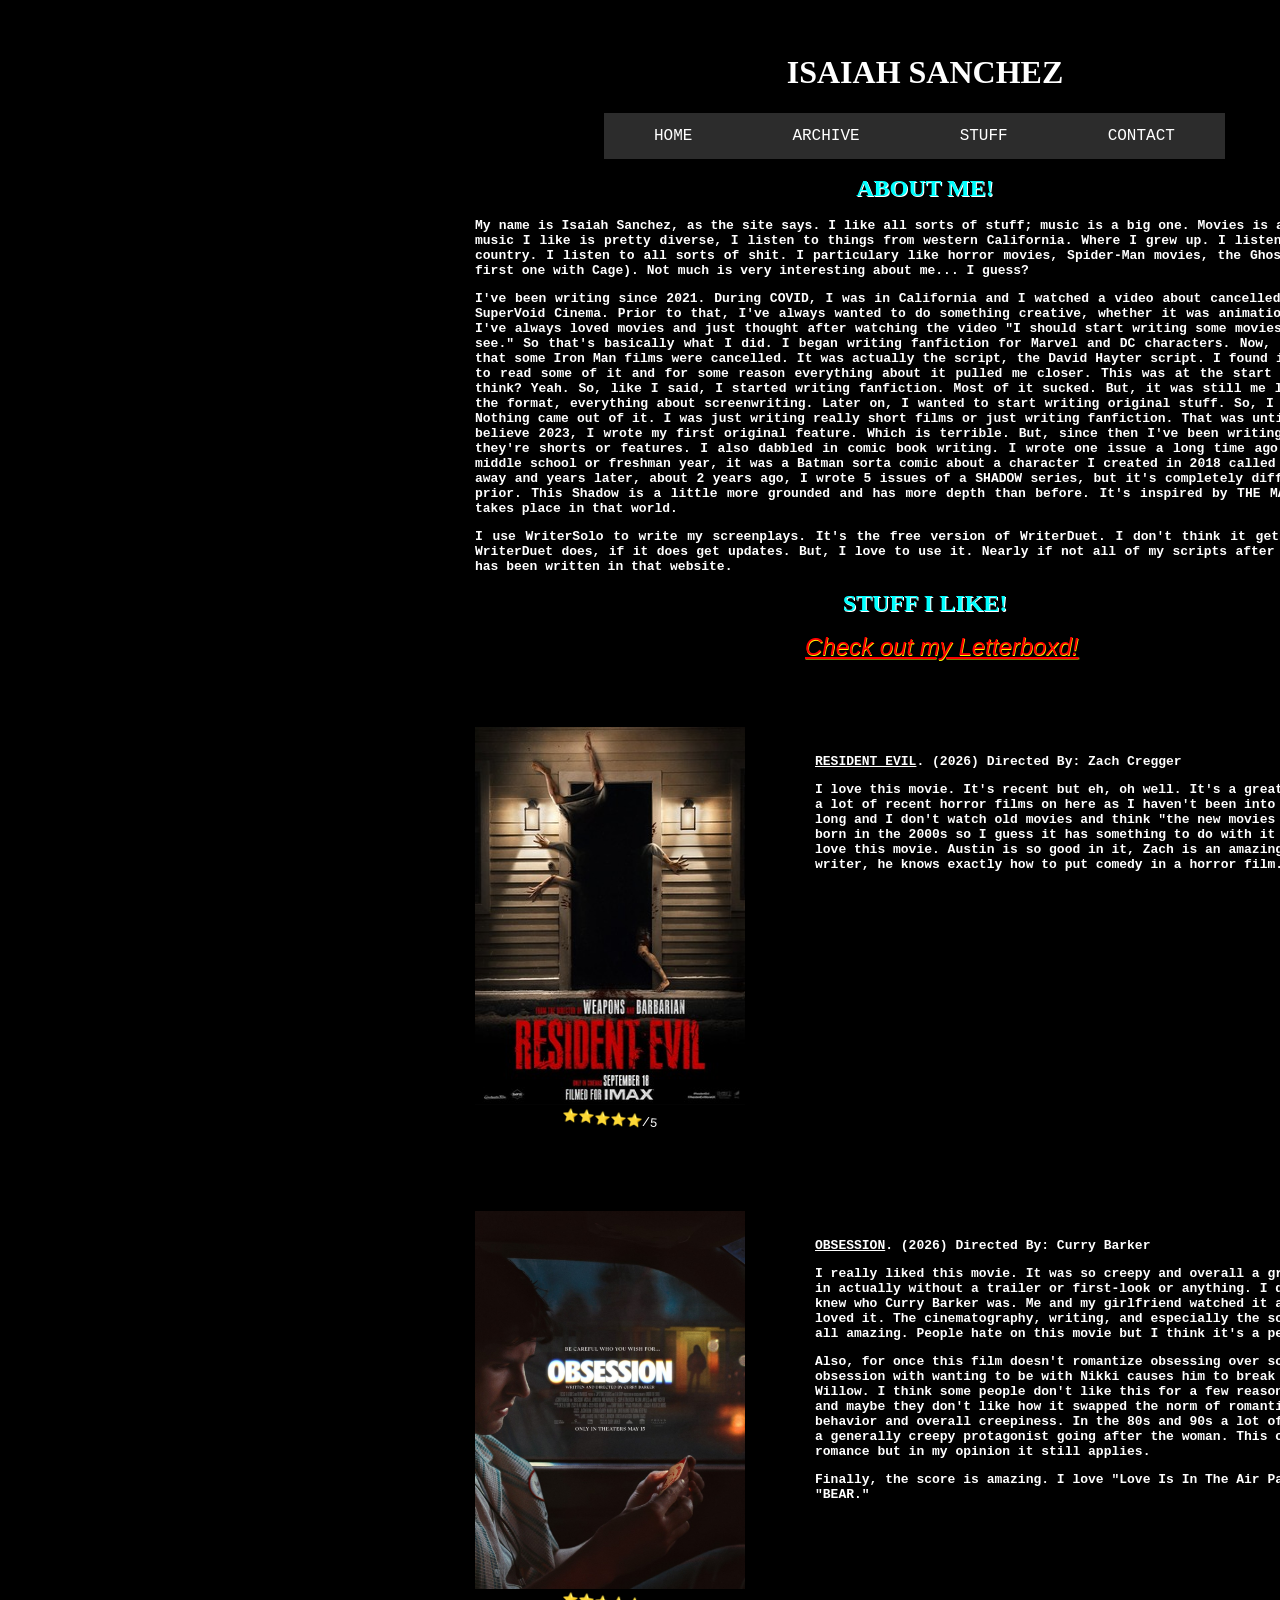
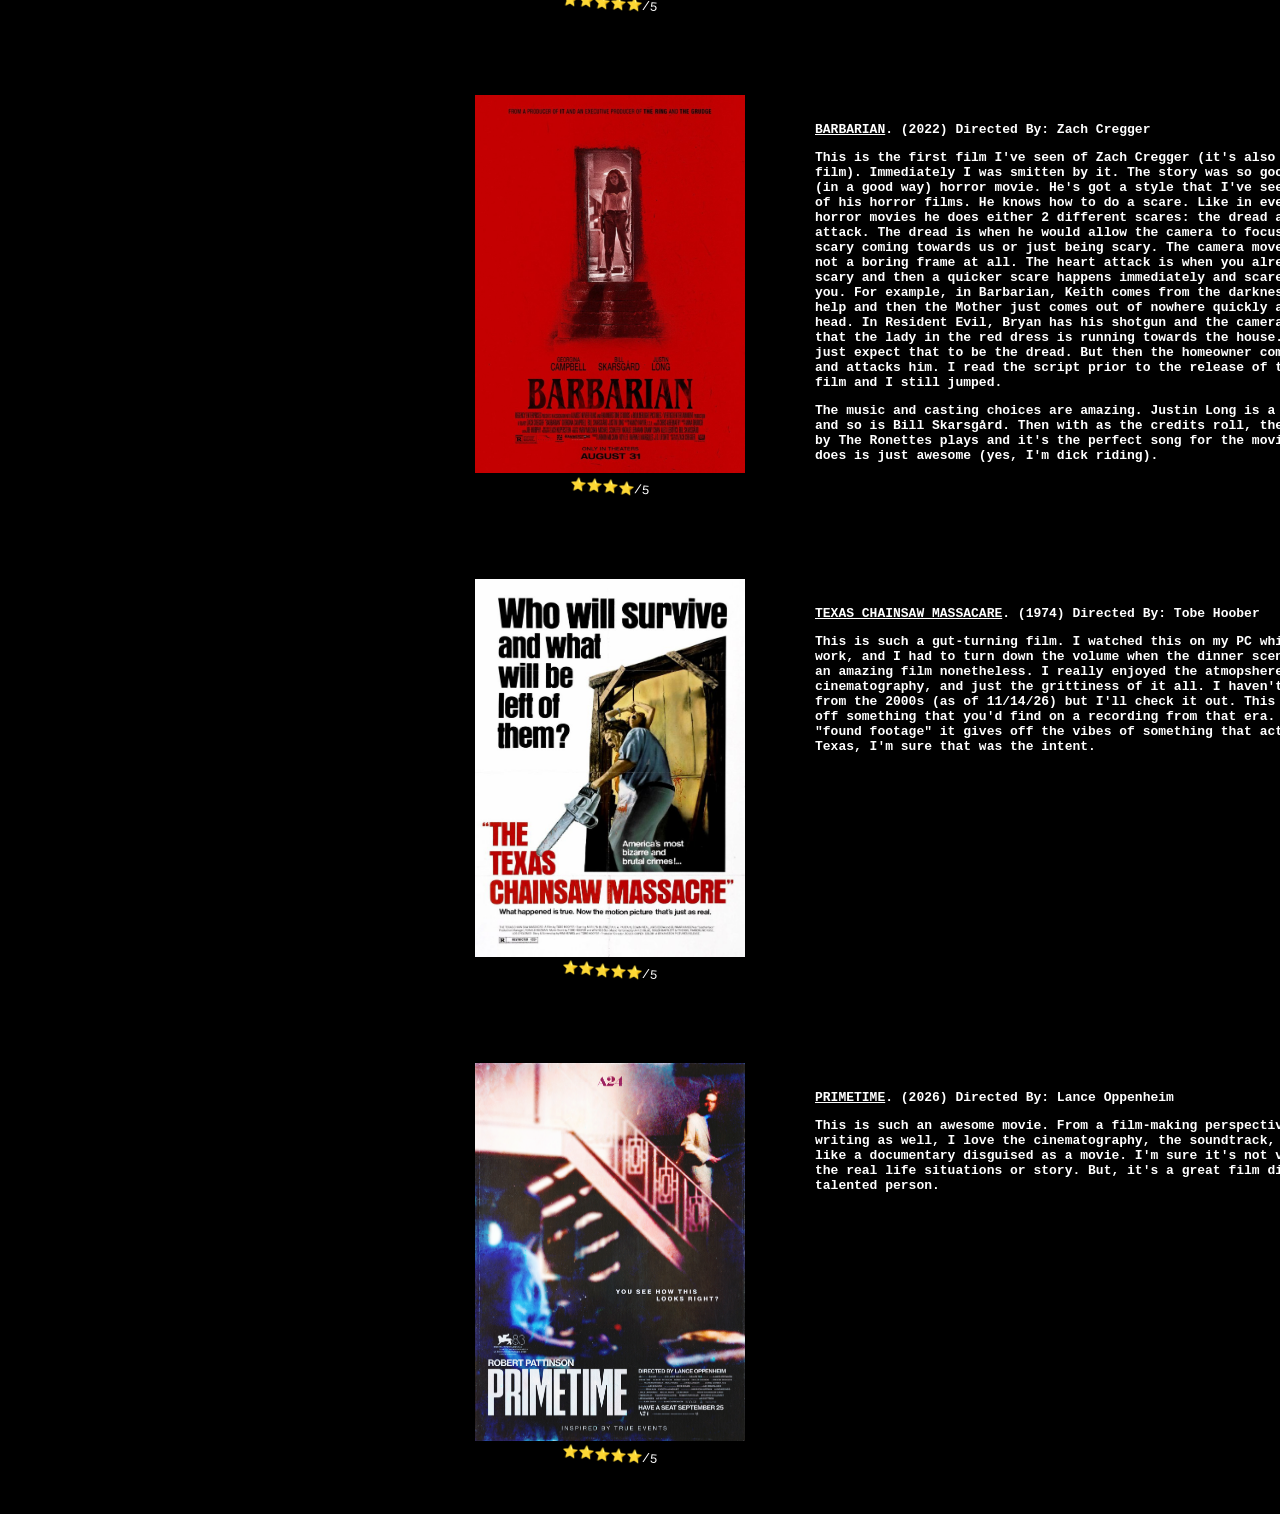
==== commit ac2d2e05: "Fixed a few bugs." ====
--- a/about.html
+++ b/about.html
@@ -35,7 +35,9 @@
     </div>
     <div>
         <h1 class="da-header" style="color: aqua;">STUFF I LIKE!</h1>
-        <a href="https://boxd.it/lECB5" target="_blank"><h2 style="color:red; padding-left: 750px; text-decoration: underline; font-family: 'Gill Sans', 'Gill Sans MT', Calibri, 'Trebuchet MS', sans-serif; text-shadow: 0.5px 0.5px 0.1px rgb(255, 247, 0);"><i>Check out my Letterboxd!</i></h2></a>
+    </div>
+    <div>
+        <a href="https://boxd.it/lECB5" target="_blank" class="da-letterboxd"><i>Check out my Letterboxd!</i></a>
     </div>
     <div class="parent-schmo">
         <figure class="da-poster">
--- a/about_styles/images_styles.css
+++ b/about_styles/images_styles.css
@@ -33,6 +33,7 @@
     color: white;
     font-size: x-large;
     text-align: center;
+    text-shadow: 1px 1px 0.1px rgb(255, 255, 255);
     margin-left: 400px;
 }
 .da-logline{
@@ -44,6 +45,14 @@
 }
 .da-poster{
     margin-left: 260px;
+}
+.da-letterboxd{
+    color:red;
+    margin-left: 780px;
+    text-decoration: underline; 
+    font-family: 'Gill Sans', 'Gill Sans MT', Calibri, 'Trebuchet MS', sans-serif; 
+    text-shadow: 0.5px 0.5px 0.1px rgb(255, 247, 0);
+    font-size: x-large;
 }
 figcaption{
     color:white;
